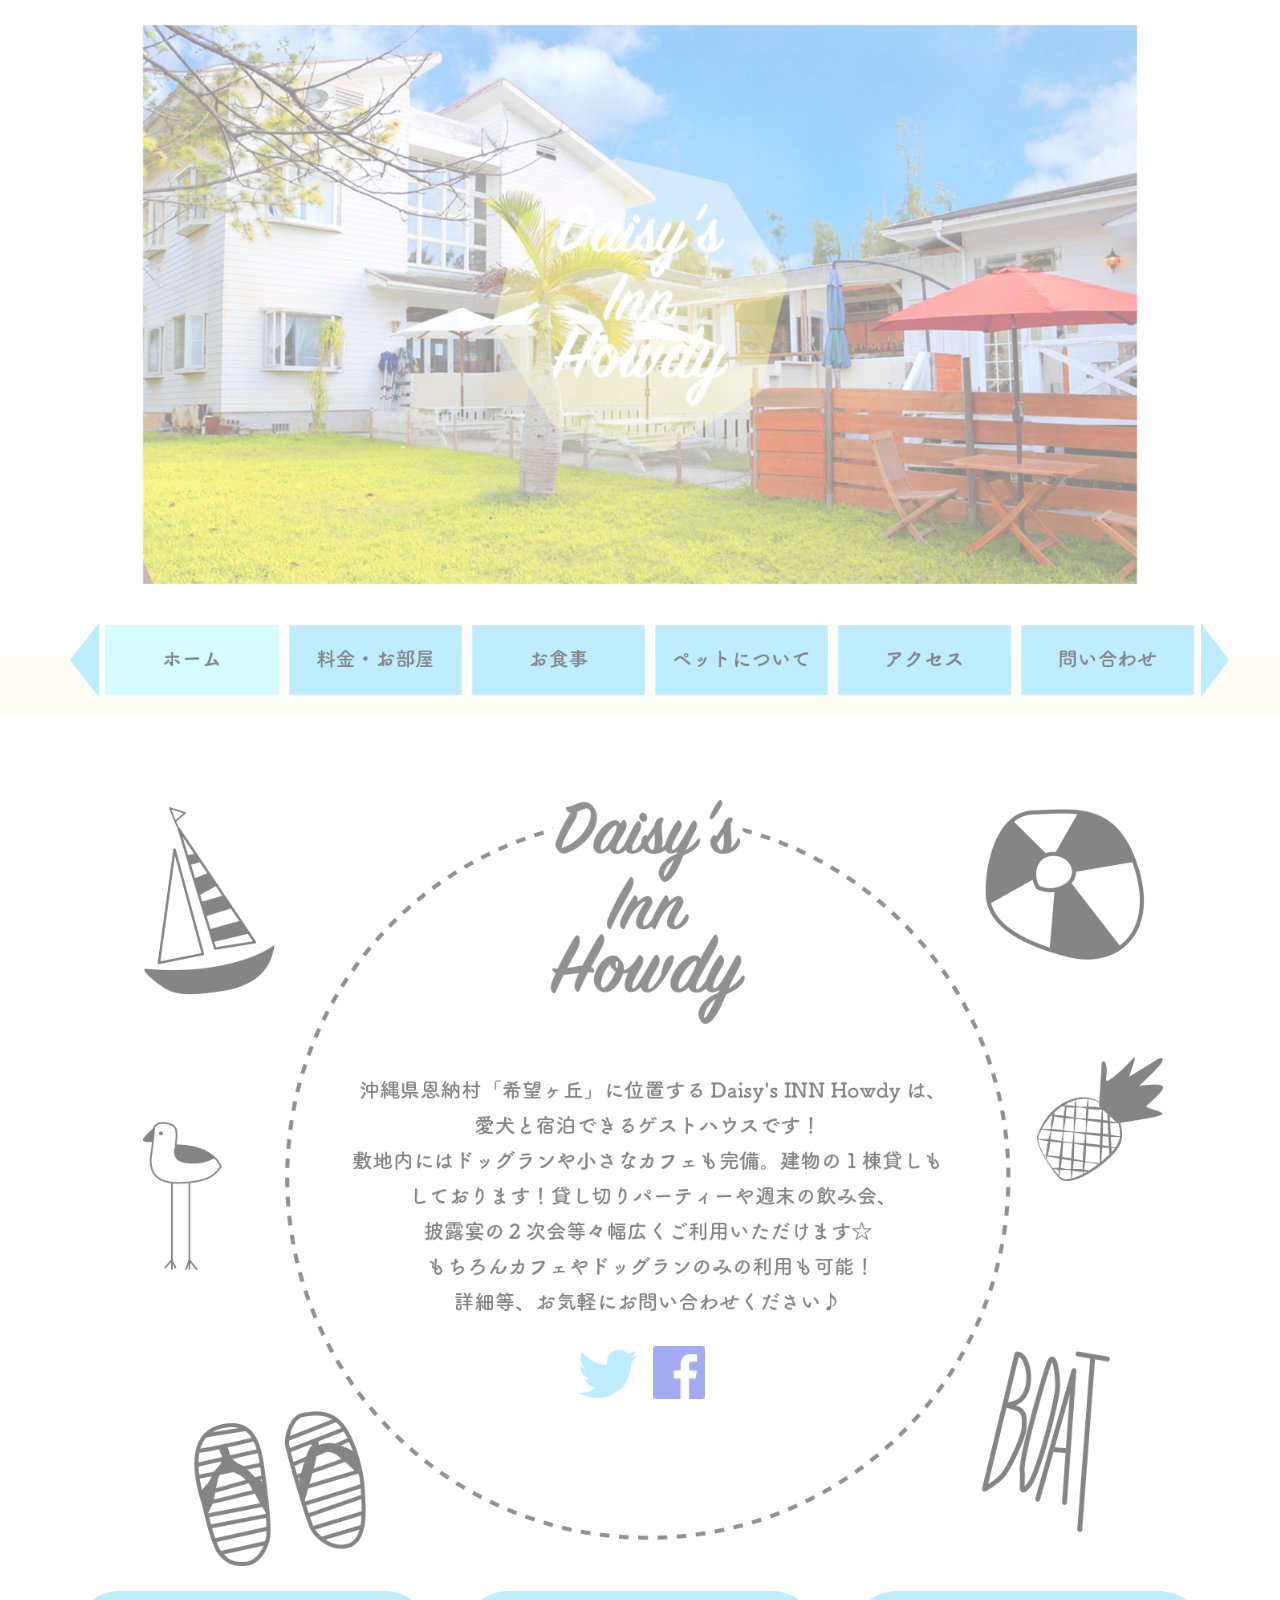
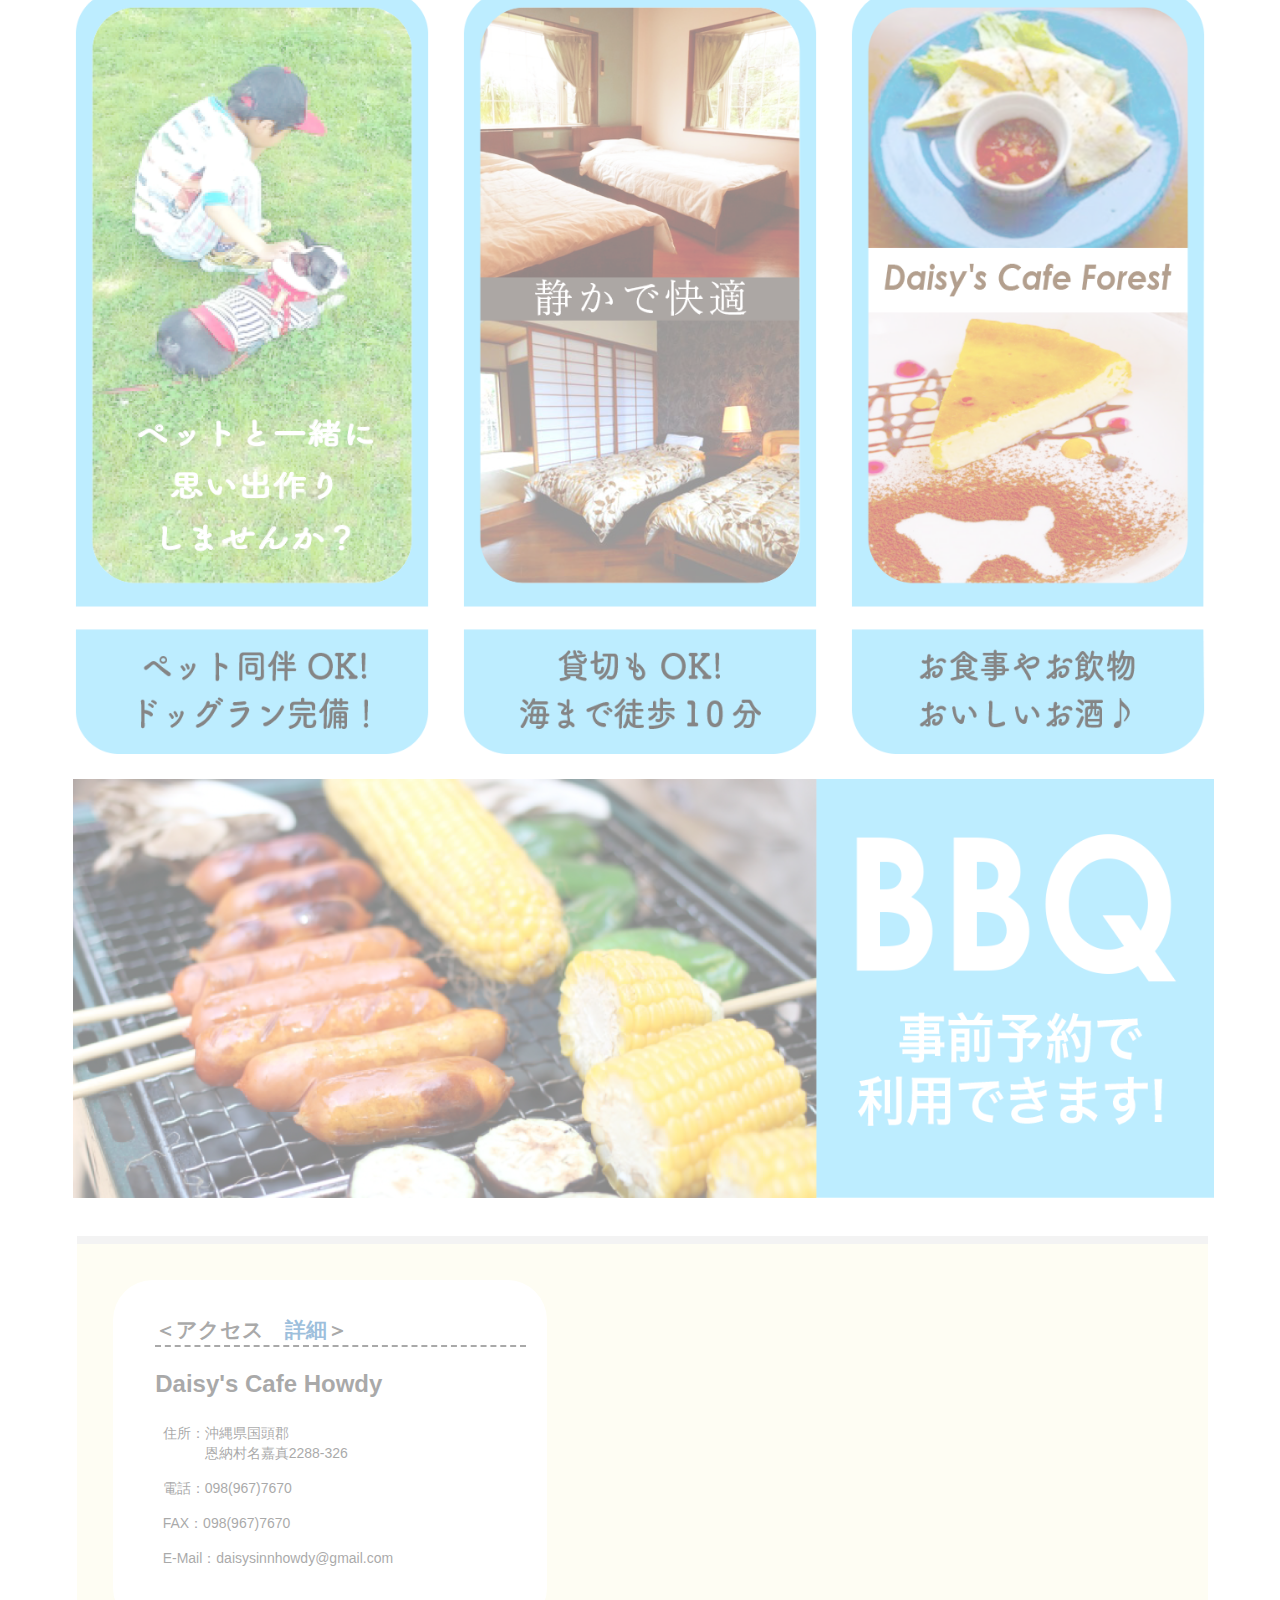
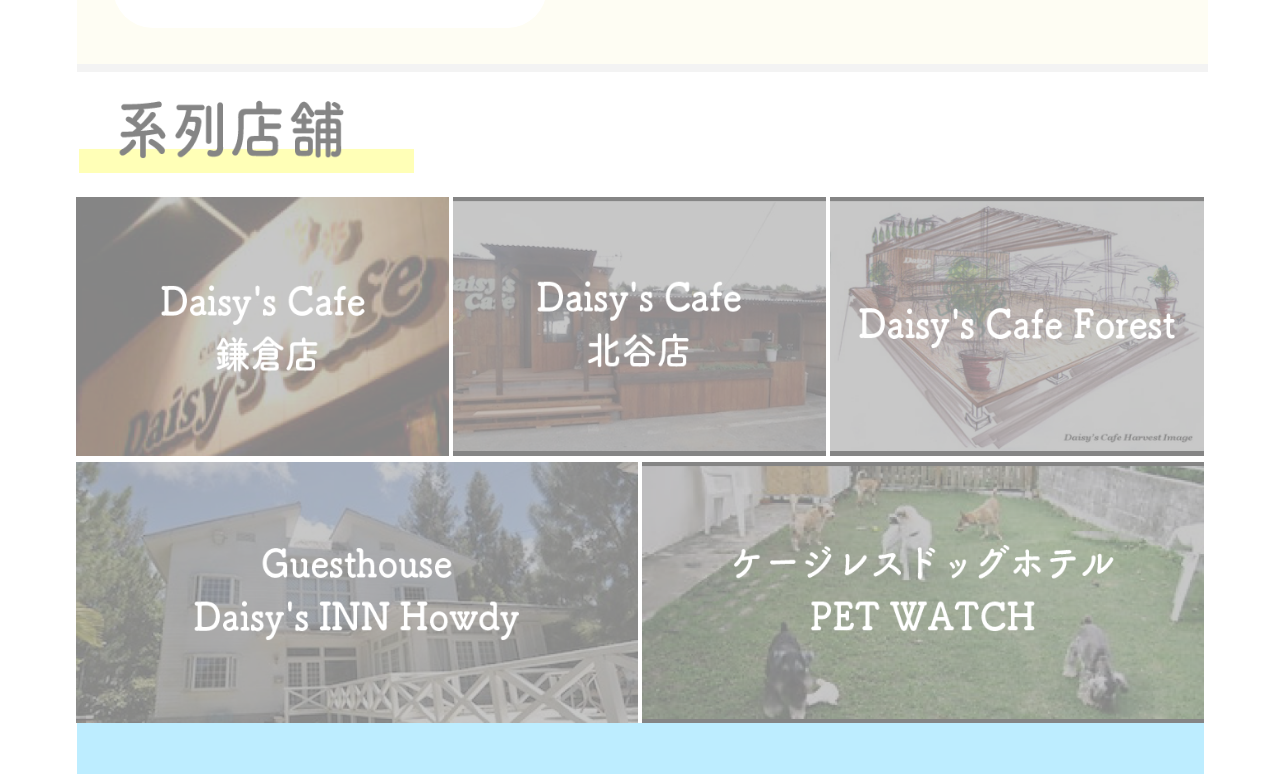
==== index.html @ 04932bf0 "githubで管理するためサイトデータを全て移行" ====
<!doctype html>
<html lang="ja">
<head>
<meta charset="UTF-8">
<meta name="keywords" content="宿泊,沖縄,ペット可,海まで１０分,ドッグラン,貸切,ゲストハウス,guesthouse">
<meta name="description" content="海でペットと思い出作り！海まで１０分！ドッグラン完備のペットと泊まれる！">
<meta http-equiv="X-UA-Compatible" content="IE=edge">
<meta name="viewport" content="width=device-width, initial-scale=1">
<meta name="robots" content="noindex,nofollow,noarchive">
<link href="css/style.css" rel="stylesheet">
<link href="css/sp.css" rel="stylesheet">
<link href="css/bootstrap.css" rel="stylesheet">
<title>Daisy's INN Howdy</title>
<!--IE対策-->
<script type="text/javascript" src="js/html5shiv.min.js"></script>
<script type="text/javascript" src="js/respond.min.js"></script>
<!--IE対策ー完ー-->
<script type="text/javascript" src="http://ajax.googleapis.com/ajax/libs/jquery/1.11.0/jquery.min.js"></script>
<script src="js/bootstrap.js"></script>

<!--ふわっと表示-->
<script>
$('head').append(
'<style type="text/css">body {display:none;}'
);
$(window).load(function() {
$('body').delay(600).fadeIn("slow");
});
</script>

<!--ドロワーメニュー-->
<script>
$(function(){
  $("#menu_sp").css("display","none");
  $("#menu-bt").on("click", function() {
    $("#menu_sp").slideToggle();
    $(this).toggleClass("active");
  });
});
</script>
<!--ドロワーメニュー(終)-->

<!--トップに戻る-->
<script>
$(document).ready(function() {
	var pagetop = $('.pagetop');
	$(window).scroll(function () {
	if ($(this).scrollTop() > 100) {
		pagetop.fadeIn();
		} else {
		pagetop.fadeOut();}});
	pagetop.click(function () {
	$('body, html').animate({ scrollTop: 0 }, 500);
	return false;
});
});
</script>
</head>

<body>
		<header>
		<!--スライドショー-->
			<div class="container-fluid fluid2"><!-- 全体を囲むコンテナ -->
			<div id="c1" class="carousel slide" data-ride="carousel">
				<!--<ol class="carousel-indicators">
					<li data-target="#c1" data-slide-to="0" class="active"></li>
					<li data-target="#c1" data-slide-to="2" class=></li>
					<li data-target="#c1" data-slide-to="3" class=></li>
					<li data-target="#c1" data-slide-to="4" class=></li>
					<li data-target="#c1" data-slide-to="5" class=></li>
				</ol>-->
			<div class="carousel-inner">
			<div class="item active"><img src="images/toppege1.jpg" alt="トップページ"></div> 
			<div class="item"><img src="images/toppege2.jpg" alt="食事"></div>
			<div class="item"><img src="images/toppege3.jpg" alt="海写真" /></div>
			<div class="item"><img src="images/toppege4.jpg" alt="ドックラン" /></div>
			<div class="item"><img src="images/toppege5.jpg" alt="夜の民宿" /></div>
			</div>
			</div>
			</div><!-- 全体を囲むコンテナ終わり-->
			
			<div class="menu">
				<div class="hako">
						<span class="m"><img src="images/menu_left.png" alt="左端"></span>
						<a href="index.html"><img src="images/menu_home_blue.png" alt="メニューホーム"></a>
						<a href="room.html"><img src="images/menu_room.png" alt="メニュー部屋" ></a>
						<a href="food.html"><img src="images/menu_food.png" alt="メニュー食事"></a>
						<a href="pet.html"><img src="images/menu_pet.png" alt="メニューペット"></a>
						<a href="access.html"><img src="images/menu_access.png" alt="メニューアクセス"></a>
						<a href="otoiawase.html"><img src="images/menu_toiawase.png" alt="メニューお問合わせ"></a>
						<span class="m"><img src="images/menu_right.png" alt="右端"></span>
				</div>
			</div>
			<div class="box_menu"></div>
			
			<!--レスポンシブデザイン-->
	<div class="sp_menu_all">
		<div id="menu-bt">
			<img src="images/sp_img/menu_sp.png">
		</div>

		<nav id="menu_sp">
			<ul>
			<li><a href="index.html"><img src="images/sp_img/sp_home.png"></a></li>
			<li><a href="room.html"><img src="images/sp_img/sp_room.png"></a></li>
			<li><a href="food.html"><img src="images/sp_img/sp_food.png"></a></li>
			<li><a href="pet.html"><img src="images/sp_img/sp_pet.png"></a></li>
			<li><a href="access.html"><img src="images/sp_img/sp_accsse.png"></a></li>
			<li><a href="otoiawase.html"><img src="images/sp_img/sp_toiawase.png"></a></li>
			</ul>
		</nav>
	</div>
	<p class="pagetop"><a href="#wrap"><img src="images/sp_img/top_sp.png"></a></p>
		</header>

		<main>
			<!--ホテルの説明-->
			<div class="dih_explain"><img src="images/d_i_h.png" alt="説明">
			<div class="sns">
			<a href="https://twitter.com/intent/tweet?hashtags=Daisy'sINNHowdy" onClick="window.open(encodeURI(decodeURI(this.href)), 'tweetwindow', 'width=650, height=470, personalbar=0, toolbar=0, scrollbars=1, sizable=1'); return false;" rel="nofollow"><img src="images/twitter.png" alt="twitter" class="twitter"></a>
			
			<a href="https://www.facebook.com/DaisysINNHowdy"><img src="images/facebook.png" alt="facebook" class="facebook"></a>
			</div>
			</div>
			
			<!--三つのキーワード-->
			<div class="threeword">
				<a href="pet.html"><img src="images/li_pet.png"></a>
				<a href="room.html"><img src="images/li_room.png"></a>
				<a href="food.html"><img src="images/li_food.png"></a>
			</div><!--threeword終わり-->
			
			<!--BBQのバナー-->
			<div class="bbq">
				<img src="images/bbq.png" alt="BBQバナー">
			</div>
			<!--BBQのバナー終わり-->

			<div class="top_access">
				<div id="access_box">
					<div id="moji">
					<h2>＜アクセス　<a href="">詳細</a>＞</h2>
					<h3>Daisy's Cafe Howdy</h3>
						<p>住所：沖縄県国頭郡<br>　　　恩納村名嘉真2288-326</p>
						<p>電話：098(967)7670</p>
						<p>FAX：098(967)7670</p>
						<p>E-Mail：daisysinnhowdy@gmail.com</p>
					</div>
					<div id="map">
					<iframe src="https://www.google.com/maps/embed?pb=!1m14!1m8!1m3!1d3569.951601271015!2d127.9246973!3d26.521681!3m2!1i1024!2i768!4f13.1!3m3!1m2!1s0x34e501afea0de7cb%3A0x4f39064162a7078b!2sDaisy&#39;s+INN+howdy!5e0!3m2!1sja!2sjp!4v1498294691070" width="100%" height="300" frameborder="0" style="border:0" allowfullscreen></iframe>
					</div>
				</div>
			</div><!--top_access-->
			<div class="keirestu">
				<img src="images/keirwtu_top.png" alt="系列top">
				<div id="keiretu_no1">
					<a href="http://daisys.jugem.cc/"><img src="images/k_cafe_kama.png" alt="鎌倉"></a>
					<a href="https://ja-jp.facebook.com/daisyscafeokinawa"><img src="images/k_cafe_kita.png" alt="北谷"></a>
					<a href=""><img src="images/k_forest.png" alt="フォレスト"></a>
				</div>
				<div id="keiretsu_no2">
					<a href="https://www.facebook.com/DaisysINNHowdy"><img src="images/k_gesthouse.png" alt="ゲストハウス"></a>
					<a href="https://www.facebook.com/petservice.okinawa"><img src="images/k_pet_watch.png" alt="ペットウォッチ"></a>
				</div>
			</div>
		</main>
		<footer>
		</footer>
</body>
</html>
---- css/style.css ----
@media screen and (min-width:768px){
	
	.item img {
		width:100%;
	}
 
	.fluid2 {
		padding:0;
		width: 80%;
	}

	img{
		width: 100%;
		padding: 25px 15px 0 15px;
	}
	
	.hako{
		width: 100%;
		margin-left: 5.5%;
		margin-top: 3%;
		margin-bottom: -3.3%;
		position: relative;
		z-index: 5;
	}
	
	.hako img{
		padding: 0;
		width: 14%;
		border: 0;
		opacity: 1;
		transition: 0.3s;
	}

	.sp_menu_all{
		display: none;
	}
	
	a:hover img{
		opacity: .5;
	}
	
	.m img{
		width: 2.2%;
	}
	
	.box_menu{
		background: #FCFBE5;
		width: 100%;
		height: 60px;
		z-index: 0;
	}
	
	.pagetop img{
		display: none;
	}
	
	.dih_explain{
		position: relative;
		width: 82%;
		margin-top: 4%;
		margin-left: 10%;
		z-index: 3;
	}
	
	.sns{
		width: 82%;
	}
	
	.twitter{
		width: 5.5%;
		position: absolute;
		left: 43%;
		top:73%;
		padding: 0;
		}
	
	.facebook{
		width: 5%;
		position: absolute;
		top:72.5%;
		left: 50%;
		padding: 0;
	}
	
	.threeword{
	text-align: center;
	margin-top: 45;
	}
	
	.threeword img{
		width: 30%;
	}
	
	.bbq{
	width: 91.5%;
	margin-left: 4.5%;
}
	
	.top_access{
		width: 94%;
		margin-left: 6%;
		margin-top: 3%;
		
	}
	
	#access_box{
		background: #FCFBE5;
		width: 94%;
		padding: 3%;
		overflow: hidden;
		zoom:1;
		border-top:solid 6pt #e6e6e6;
		border-bottom:solid 6pt #e6e6e6;
	}

	#moji{
		background: #ffffff;
		width: 41%;
		border-radius: 40px;
		padding: 1.5% 2% 5% 4%;
		float: left;
	}
	#moji p,h2,h3{
		padding: 0;
		margin: 0;
		color: #4d4d4d;
	}
	
	#moji h2{
		border-bottom: dashed 2px #4d4d4d;
		margin-bottom: 20px;
		margin-top: 5%;
	}
	
	#moji h3{
		font-size: 18pt;
		margin-bottom: 4%;
	}
	
	#moji p{
		padding: 2%;
	}
	
	#map{
		width: 52%;
		float: right;
		height: auto;
		margin-top: 1%;
	}
	
	.keirestu{
		margin-left: 5%;
	}
	
	.keirestu img{
		width: 30%;
	}
	
	#keiretu_no1{
		margin-left: 1%;
		margin-top: 2%;
	}
	
	#keiretu_no1 img{
		width: 31%;
		padding: 0%;
	}
	
	#keiretsu_no2{
		margin-left: 1%;
		margin-top: 0.5%;
	}
	
	#keiretsu_no2 img{
		width: 46.7%;
		padding: 0;
	}

	footer{
		background: #76d9ff;
		padding-top: 4%;
		margin-left: 6%;
		width: 88.1%;
	}
}/*サイズ指定終わり*/
---- css/sp.css ----
@media screen and (max-width:767px){
	
	.menu{
		display: none;
	}
	
	.box_menu{
		display: none;
	}
	
	.fluid2 {
		padding:0;
	}

	img{
		width: 100%;
	}
	
	.sp_menu_all{
		background: #FCFBE5;
	}
	
	#menu-bt img{
		width: 46%;
		margin-left: 27%;
		margin-top: 2%;
		padding: 3%;
	}
	
	#menu_sp{
		margin-top: 4%;
	}
	
	#menu_sp a{
		display: block;
	}
	
	#menu_sp li{
		list-style: none;
	}
	
	#menu_sp img{
		width: 57%;
		margin-left: 16%;
	}
	
	#menu_sp ul{
		background-image: url(../images/sp_img/dorower_back.png);
		background-size: 100%;
	}
	
	.pagetop{
		width: 22%;
		position: fixed;
		right: 0;
		bottom:0;
		display: none;
	}
	
	.dih_explain{
		position: relative;
		width: 82%;
		margin-top:11%;
		margin-left: 10%;
		z-index: 1;
	}
	
	.sns{
		width: 82%;
	}
	
	.twitter{
		width: 5.5%;
		position: absolute;
		left: 43%;
		top:73%;
		padding: 0;
		}
	
	.facebook{
		width: 5%;
		position: absolute;
		top:72.5%;
		left: 50%;
		padding: 0;
	}
	
	.threeword{
	text-align: center;
	margin-top: 10%;
	}
	
	.threeword img{
		width: 30%;
	}
	
	.bbq{
	width: 91.5%;
	margin-left: 4.5%;
	margin-top: 6%;
}
	
	.top_access{
		width: 94%;
		margin-left: 6%;
		margin-top: 3%;
		
	}
	
	#access_box{
		background: #FCFBE5;
		width: 94%;
		padding: 3%;
		overflow: hidden;
		zoom:1;
		border-top:solid 6pt #e6e6e6;
		border-bottom:solid 6pt #e6e6e6;
	}

	#moji{
		background: #ffffff;
		border-radius: 40px;
		padding: 1.5% 2% 5% 4%;
		margin-top: 3%;
	}
	#moji p,h2,h3{
		padding: 0;
		margin: 0;
		color: #4d4d4d;
	}
	
	#moji h2{
		border-bottom: dashed 2px #4d4d4d;
		margin-bottom: 20px;
		margin-top: 5%;
	}
	
	#moji h3{
		font-size: 18pt;
	}
	
	#moji p{
		margin-left: 2%;
	}
	
	#map{
		height: auto;
	}
	
	iframe{
		margin-top: 6%;
	}
	
	.keirestu{
		margin-left: 5%;
		margin-top: 5%;
	}
	
	.keirestu img{
		width: 30%;
	}
	
	#keiretu_no1{
		margin-left: 1%;
		margin-top: 2%;
	}
	
	#keiretu_no1 img{
		width: 31%;
		padding: 0%;
	}
	
	#keiretsu_no2{
		margin-left: 1%;
		margin-top: 0.5%;
	}
	
	#keiretsu_no2 img{
		width: 46.7%;
		padding: 0;
	}

	footer{
		background: #76d9ff;
		padding-top: 6%;
		width: 100%;
	}
}/*サイズ指定終わり*/
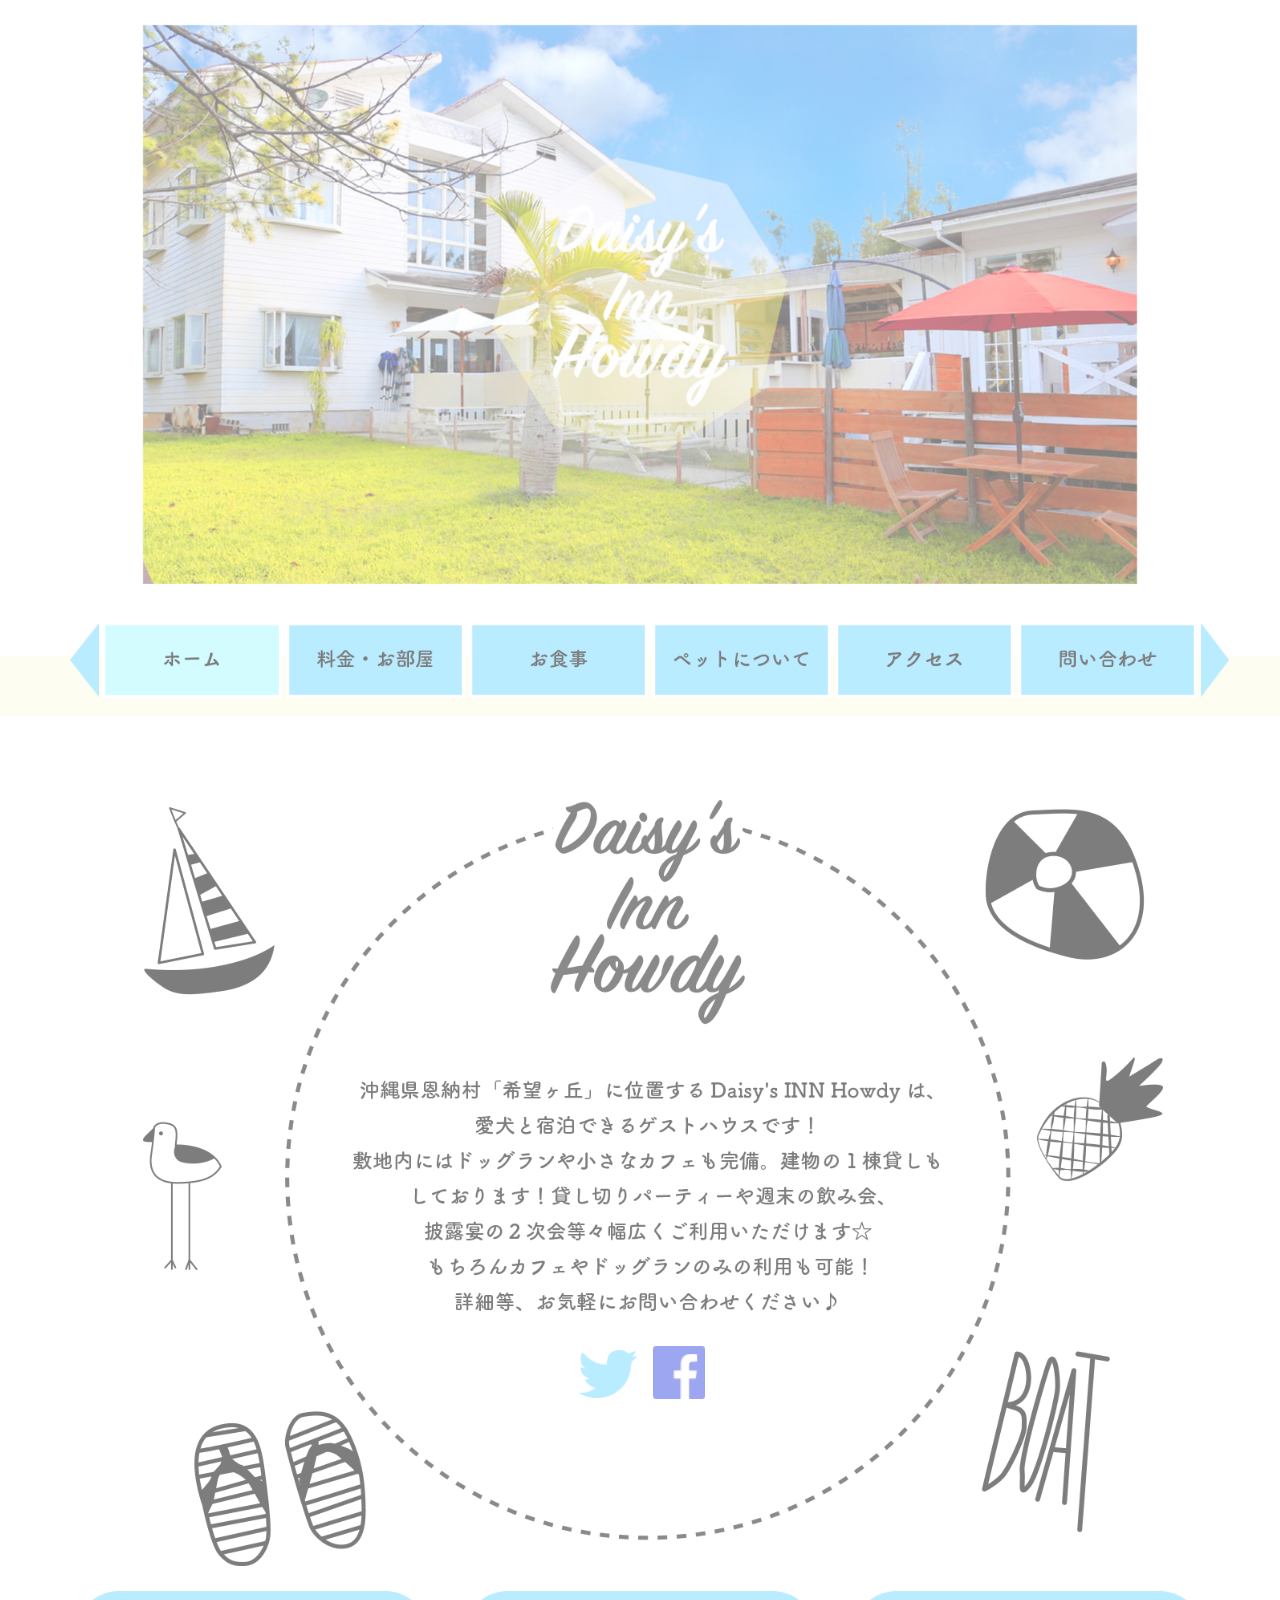
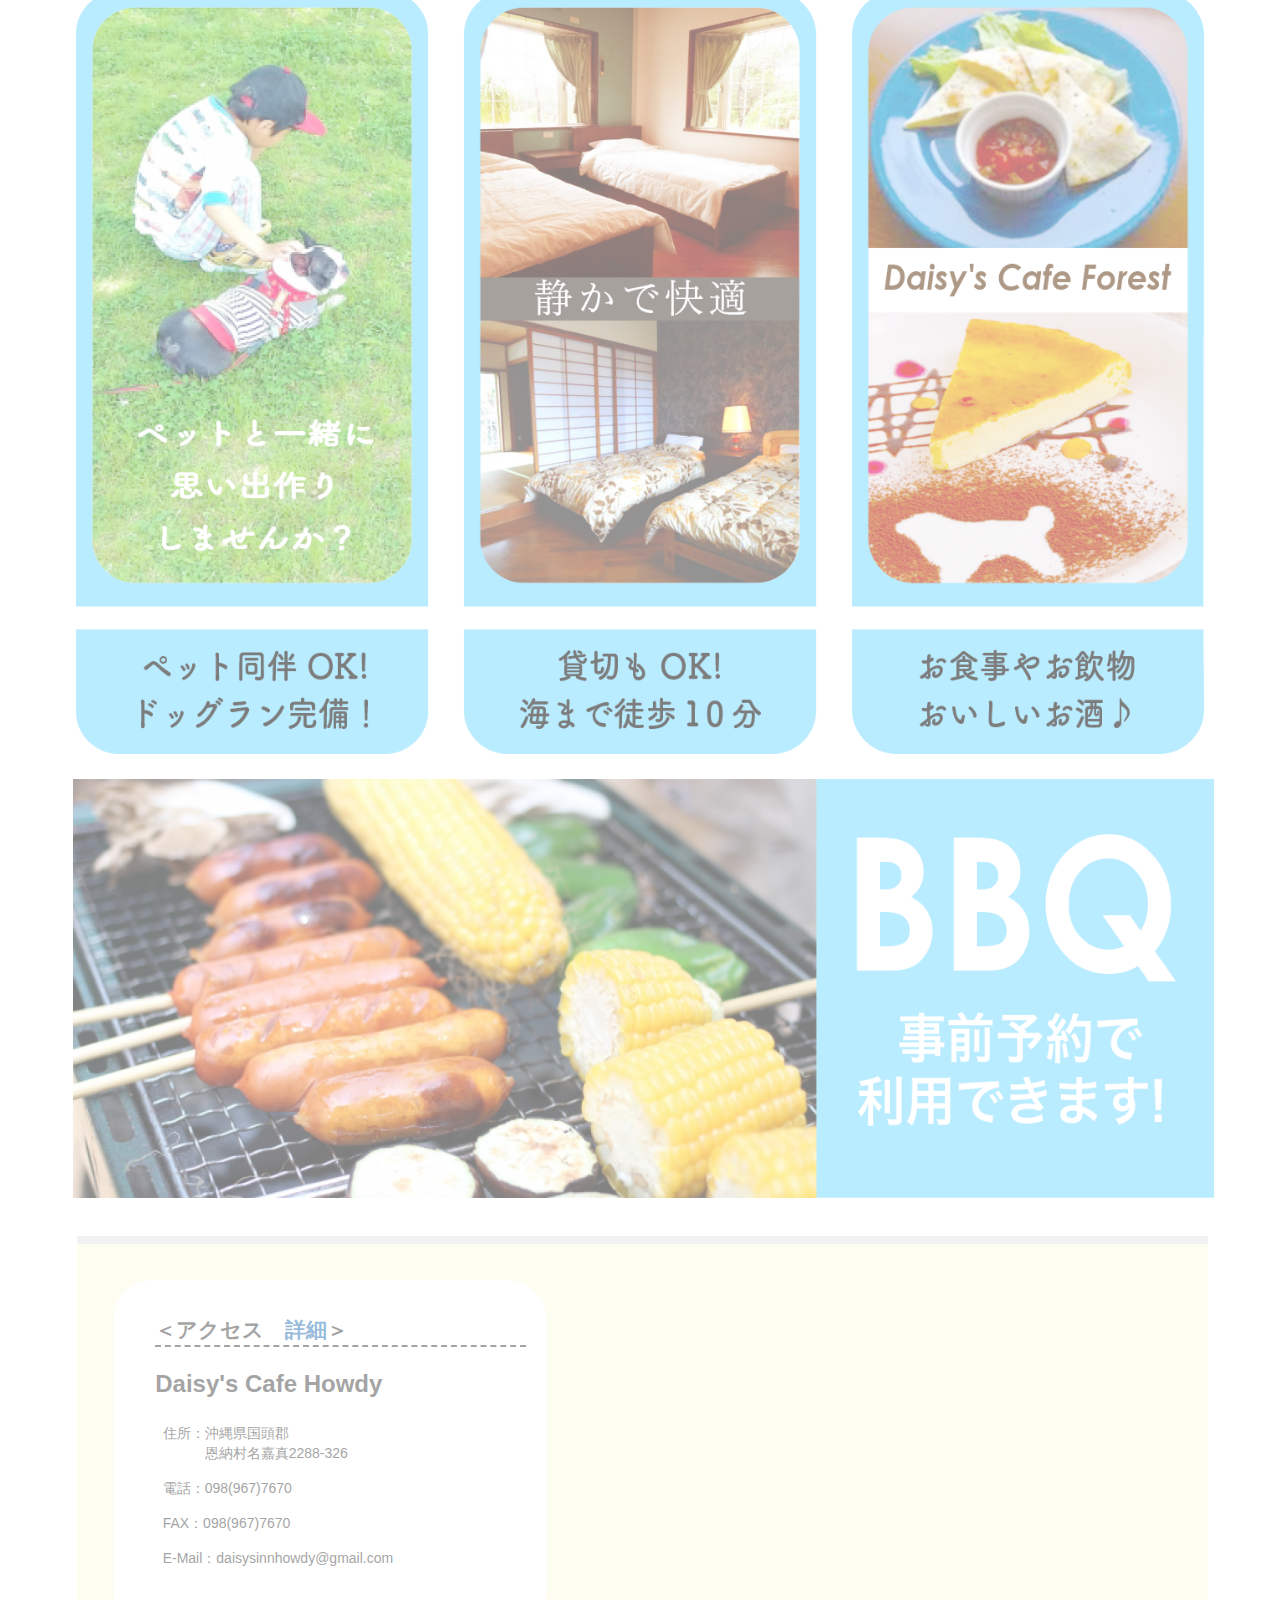
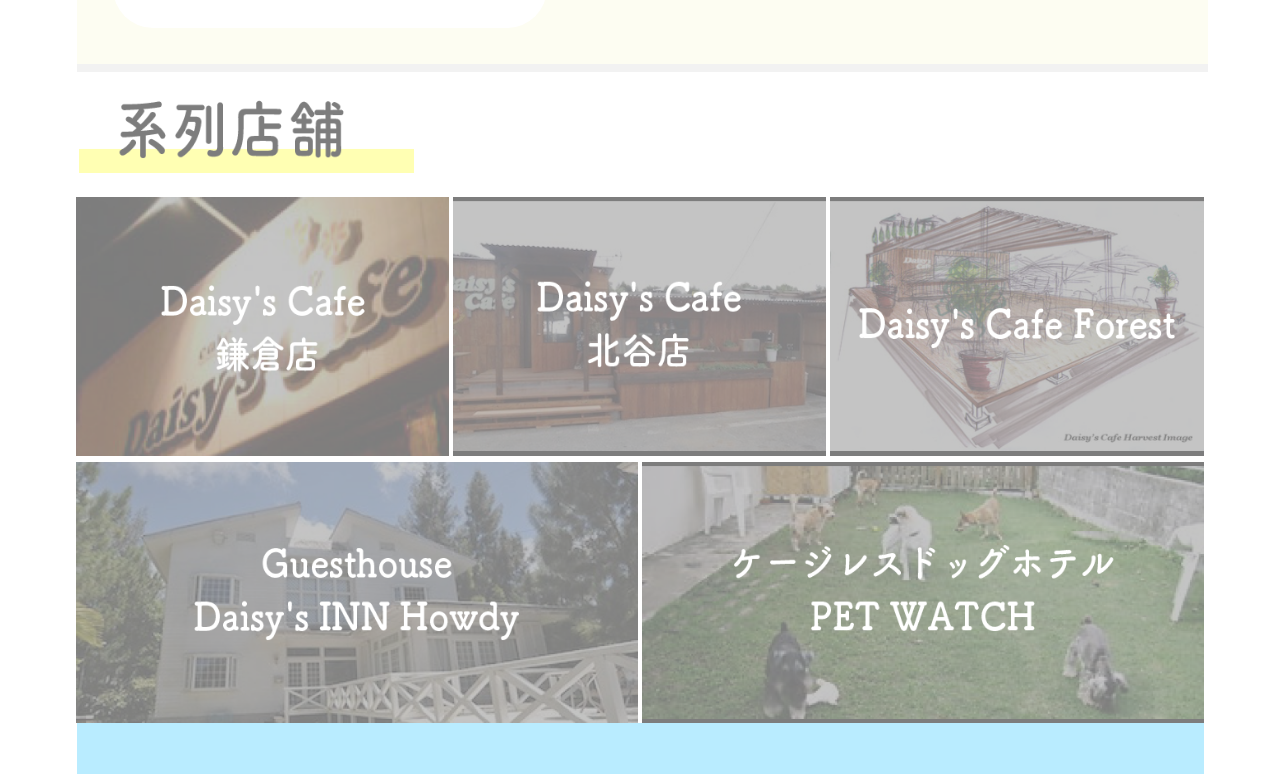
==== commit 046d907a: "スマホ用記事の追加、CSS追記、" ====
--- a/index.html
+++ b/index.html
@@ -122,7 +122,25 @@
 			<a href="https://www.facebook.com/DaisysINNHowdy"><img src="images/facebook.png" alt="facebook" class="facebook"></a>
 			</div>
 			</div>
-			
+            <!--レスポンシブデザイン-->
+            <div class=sp_explain>
+                <div class=sp_logo><img src="images/dih_logo.png" alt="ロゴ"></div>
+                <div class="sp_setumei">
+                    <p>沖縄県恩納村「希望ヶ丘」に位置する<br>Daisy's INN Howdyは、
+                    <br>愛犬と宿泊できるゲストハウスです！</p>
+                    <p>敷地内にはドッグランや小さなカフェも完備。</p>
+                    <p>建物の１棟貸しもしております！</p>
+                    <p>貸し切りパーティーや週末の飲み会、披露宴の<br>２次会等々幅広くご利用いただけます&#9734;</p>
+                    <p>もちろんカフェやドッグランのみの利用も可能！</p>
+                    <p>詳細等、お気軽にお問い合わせください&#9834;</p>
+                    <div class="sns">
+                        <a href="https://twitter.com/intent/tweet?hashtags=Daisy'sINNHowdy" onClick="window.open(encodeURI(decodeURI(this.href)), 'tweetwindow', 'width=650, height=470, personalbar=0, toolbar=0, scrollbars=1, sizable=1'); return false;" rel="nofollow"><img src="images/twitter.png" alt="twitter" class="twitter"></a>
+
+                        <a href="https://www.facebook.com/DaisysINNHowdy"><img src="images/facebook.png" alt="facebook" class="facebook"></a>
+                     </div>
+                </div>
+            </div>
+            
 			<!--三つのキーワード-->
 			<div class="threeword">
 				<a href="pet.html"><img src="images/li_pet.png"></a>
--- a/css/style.css
+++ b/css/style.css
@@ -61,6 +61,10 @@
 		margin-left: 10%;
 		z-index: 3;
 	}
+    
+    .sp_explain{
+        display: none;
+    }
 	
 	.sns{
 		width: 82%;
--- a/css/sp.css
+++ b/css/sp.css
@@ -63,26 +63,52 @@
 		margin-top:11%;
 		margin-left: 10%;
 		z-index: 1;
-	}
+        display: none;
+	}
+    
+    .sp_explain{
+        position: relative;
+		width: 82%;
+		margin-top:5%;
+		margin-left: 9%;
+		z-index: 1;
+        text-align: center;
+        background: url(../images/dih_ship.png) left top no-repeat,
+                    url(../images/dih_pineapple.png) right top no-repeat,
+                    url(../images/dih_tori.png) right bottom no-repeat;  
+        background-size: 28%, 28%, 12%;
+    }
+    
+    .sp_logo{
+        width: 50%;
+        text-align: center;
+        margin-left: auto;
+        margin-right: auto;
+    }
+    
+    .sp_setumei{
+        padding: 3% 5%;
+        border: dashed 2px #4d4d4d;
+        border-radius: 7%;
+         -moz-border-radius: 7%;
+         -webkit-border-radius: 7%;
+        font-family: 'Meiryo UI','ヒラギノ丸ゴ ProN','Hiragino Maru Gothic ProN','ヒラギノ角ゴシック','Hiragino Sans',sans-serif;
+        font-size:90%;
+        line-height: 180%;
+    }    
 	
 	.sns{
-		width: 82%;
+        margin:0 auto;
 	}
 	
 	.twitter{
-		width: 5.5%;
-		position: absolute;
-		left: 43%;
-		top:73%;
-		padding: 0;
+        margin:0 3%;
+        width: 15%;
 		}
 	
 	.facebook{
-		width: 5%;
-		position: absolute;
-		top:72.5%;
-		left: 50%;
-		padding: 0;
+        width: 15%;
+        margin:0 3%;
 	}
 	
 	.threeword{
